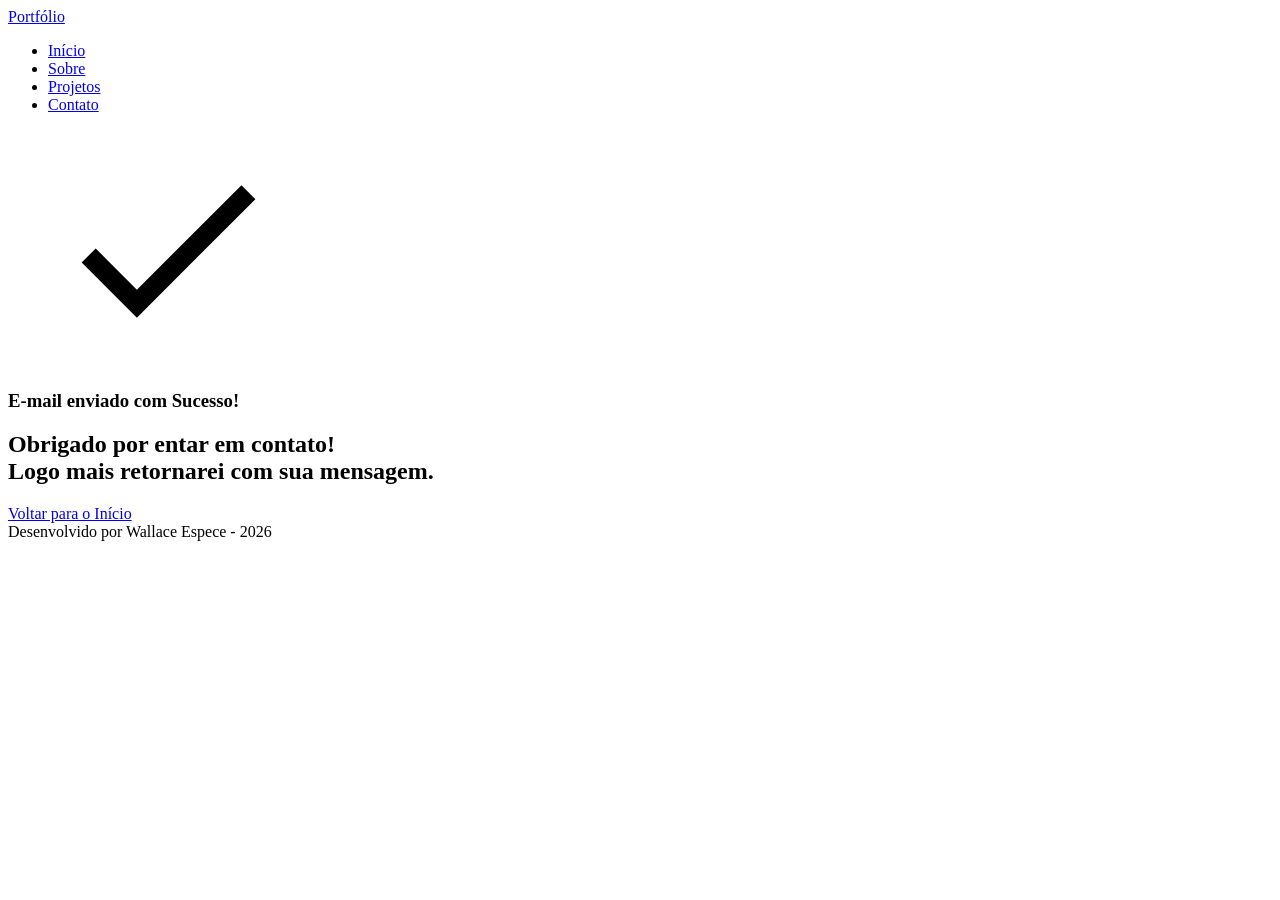
==== success.html @ 38e4da4f "✨ New Feature:  Construção do Success" ====
<!DOCTYPE html>
<html lang="pt-br">

<head>
    <meta charset="UTF-8">
    <meta name="viewport" content="width=device-width, initial-scale=1.0">
    <meta name="author" content="Wallace Espece">
    <meta name="description" content="Portfólio Wallace Espece,
     desenvolvedor Full Stack especializado em criar experiências 
    digitais incríveis. Conheça meus projetos e entre em contato.">
    <meta name="robots" content="index, follow">

    <link rel="icon" type="image/svg+xml" href="./assets/img/favicon.svg">

    <title>Portfólio Wallace Espece</title>
</head>

<body>

    <!-- Cabeçalho da Página (header) -->
    <header class="menu-container">
        <div class="menu-content">
            <a href="index.html" id="titulo">Portfólio</a>

            <nav>
                <ul class="menulist">
                    <li><a href="index.html#hero">Início</a></li>
                    <li><a href="index.html#about">Sobre</a></li>
                    <li><a href="index.html#projects">Projetos</a></li>
                    <li><a href="index.html#contact">Contato</a></li>
                </ul>
            </nav>
        </div>

    </header>

    <!-- Seção Principal da Página (main) -->

    <main>

        <!-- Mensagem de Sucesso -->

        <section class="sucess-container">
            <article class="sucess-content">
                <figure class="sucess-icon">
                    <img src="./assets/img/success.svg" alt="Ilustração de sucesso" class="float-animation" width="20%">

                </figure>

                <h1>E-mail enviado com Sucesso!</h1>
                <h2>Obrigado por entar em contato! <br> Logo mais retornarei com sua mensagem.</h2>

                <a class="botao" href="index.html">Voltar para o Início</a>

            </article>

        </section>
    </main>

    <!-- Rodapé da Página (footer) -->
    <footer>
        Desenvolvido por Wallace Espece - 2026
    </footer>


</body>

</html>
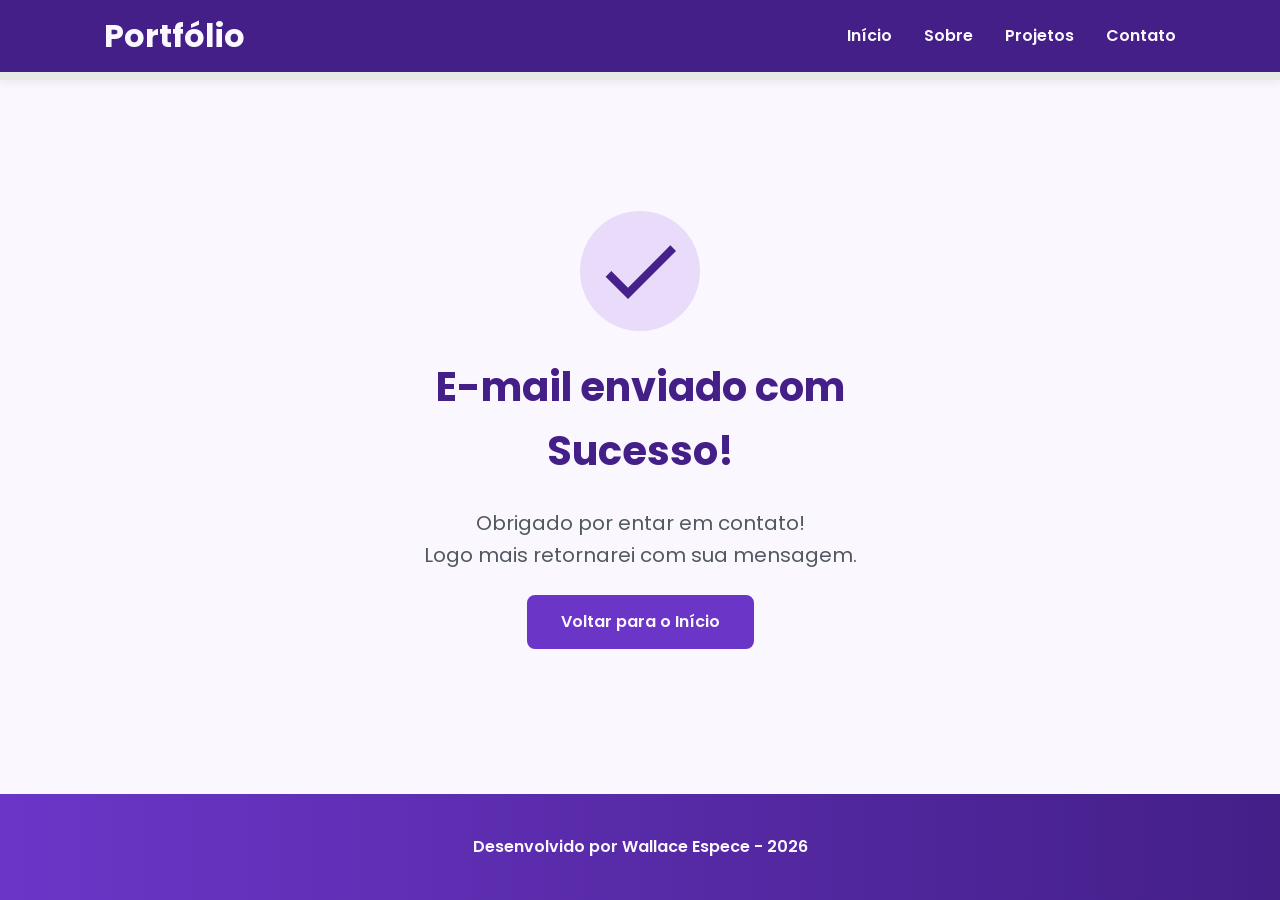
==== commit 09f19b95: "✨ New Feature: CSS-Estilização" ====
--- a/success.html
+++ b/success.html
@@ -2,6 +2,16 @@
 <html lang="pt-br">
 
 <head>
+
+    
+    <!-- Fontes do Google -->
+<link rel="preconnect" href="https://fonts.googleapis.com">
+<link rel="preconnect" href="https://fonts.gstatic.com" crossorigin>
+ 
+    <!-- Fonte do Google - Poppins -->
+<link href="https://fonts.googleapis.com/css2?family=Poppins&display=swap" rel="stylesheet">
+
+
     <meta charset="UTF-8">
     <meta name="viewport" content="width=device-width, initial-scale=1.0">
     <meta name="author" content="Wallace Espece">
@@ -12,6 +22,7 @@
 
     <link rel="icon" type="image/svg+xml" href="./assets/img/favicon.svg">
 
+    <link rel="stylesheet" href="./assets/css/style.css">
     <title>Portfólio Wallace Espece</title>
 </head>
 
@@ -23,7 +34,7 @@
             <a href="index.html" id="titulo">Portfólio</a>
 
             <nav>
-                <ul class="menulist">
+                <ul class="menu-list">
                     <li><a href="index.html#hero">Início</a></li>
                     <li><a href="index.html#about">Sobre</a></li>
                     <li><a href="index.html#projects">Projetos</a></li>
--- a/assets/css/style.css
+++ b/assets/css/style.css
@@ -0,0 +1,964 @@
+/* Reset do Navegador*/
+
+* {
+    margin: 0;
+    padding: 0;
+    box-sizing: border-box;
+    font-family: 'Poppins', sans-serif;
+    font-weight: 400;
+    text-decoration: none;
+    outline: none;
+}
+
+/*Variáveis*/
+
+:root {
+    /* Paleta de Cores - Purple */
+    --purple-50: #f4eaff;
+    --purple-100: #e9dcfa;
+    --purple-200: #cdb3f0;
+    --purple-300: #b186e5;
+    --purple-400: #9460db;
+    --purple-500: #6b36c8;
+    --purple-600: #5b2ca0;
+    --purple-700: #4c2177;
+    --purple-800: #441f88;
+    --purple-900: #2a0e4d;
+    --purple-950: #1a0730;
+ 
+    /* Cores Neutras */
+    --gray-200: #e8e8e8;
+    --gray-400: #505861;
+    --black: #171717;
+    --white: #FAF7FF;
+ 
+    /* Cores de Estado */
+    --error: #e63946;
+ 
+    /* Sombras */
+    --shadow-sm: 0 0.25rem 0.5rem rgba(0, 0, 0, 0.05);
+    --shadow-md: 0 0.25rem 0.75rem rgba(107, 54, 200, 0.3);
+    --shadow-lg: 0 0.5rem 1.5rem rgba(107, 54, 200, 0.2);
+ 
+    /* Espaçamentos */
+    --spacing-xs: 0.5rem;
+    --spacing-sm: 1rem;
+    --spacing-md: 1.5rem;
+    --spacing-lg: 2rem;
+    --spacing-xl: 3rem;
+    --spacing-2xl: 4rem;
+ 
+    /* Tamanhos de Fonte */
+    --text-sm: 0.75rem;
+    --text-base: 1rem;
+    --text-lg: 1.25rem;
+    --text-xl: 1.5rem;
+    --text-2xl: 2rem;
+    --text-3xl: 2.5rem;
+ 
+    /* Border Radius */
+    --radius-sm: 0.25rem;
+    --radius-md: 0.5rem;
+    --radius-lg: 1rem;
+    --radius-xl: 2rem;
+    --radius-full: 50%;
+ 
+    /* Animação Padrão */
+    --transition-default: all 0.3s ease;
+}
+
+/*Configurações Básicas*/
+
+html {
+    scroll-behavior: smooth; /*rolagem suave*/
+}
+
+body {
+    display: flex;
+    flex-direction: column;
+    min-height: 100vh; /*altura do navegador "mínima"*/
+    background-color: var(--white);
+    line-height: 1.6;
+    color: var(--black);
+}
+
+main {
+    flex: 1;
+}
+
+/*Seções - Base Comum - Para todas as seções */ 
+
+.section-container {
+    max-width: 70rem;
+    margin: 0 auto;
+    padding: var(--spacing-xl) var(--spacing-md);
+    scroll-margin-top: 6rem; /*6*16= 96 pixel de espaço*/
+
+}
+
+/* Botões*/
+
+.buttons-container {
+    display: flex;
+    gap: var(--spacing-sm);
+}
+
+.botao,
+.botao-outline {
+    display: inline-block;
+    padding: 0.75rem 2rem;
+    border: 0.15rem solid transparent;
+    border-radius: var(--radius-md);
+    font-size: var(--text-base);
+    font-weight: 600;
+    text-align: center;
+    cursor: pointer;
+    transition: var(--transition-default);
+}
+
+.botao {
+    border-color: var(--purple-500);
+    background-color: var(--purple-500);
+    color: var(--white);
+}
+
+.botao:hover {
+    border-color: var(--purple-800);
+    background-color: var(--purple-800);
+    color: var(--white);
+    box-shadow: var(--shadow-md);
+    transform: translateY(-0.25rem); /*vai dar uma subida quando passar o mouse emcima*/
+}
+
+.botao-outline {
+    border-color: var(--purple-500);
+    background-color: transparent;
+    color: var(--purple-500);
+}
+.botao-outline:hover {
+    border-color: var(--purple-500);
+    background-color: var(--purple-500);
+    color: var(--white);
+    box-shadow: var(--shadow-md);
+    transform: translateY(-0.25rem); /*vai dar uma subida quando passar o mouse emcima*/
+}
+
+/* Botões pequenos - Card Projetos */
+
+.botao.botao-sm,
+.botao-outline.botao-sm {
+    min-width: 6rem;
+    padding: 0.25rem var(--spacing-sm);
+    border-width: 0.125rem;
+    border-radius: 0.25rem;
+    font-size: var(--text-sm); /*texto menor*/
+}
+
+/*Seção Header - Cabeçalho e Menu */
+
+header {
+    position: sticky; /*quando fizer a rolagem vai passar por debaixo do menu*/
+    top: 0;
+    z-index: 1000; /* oque vai ficar em cima e que vai ficar embaixo*/
+    width: 100%;
+    height: 5rem; /*altura 80px de altura*/
+    border-bottom: var(--spacing-xs) solid var(--gray-200); /* borda inferior*/
+    box-shadow: var(--shadow-sm);
+    background-color: var(--purple-800);
+}
+
+header a {
+    font-weight: 600; /*peso da fonte*/
+    color: var(--white);
+    transition: color 0.3s ease;
+}
+
+header a:hover {
+    color: var(--purple-100);
+}
+
+#titulo {
+    font-size: var(--text-2xl);
+    font-weight: 700;
+}
+
+.menu-content {
+    display: flex;
+    justify-content: space-between;
+    align-items: center;
+    max-width: 70rem;
+    height: 100%; /*altura maxima do header*/
+    margin: 0 auto;
+    padding:  0 var(--spacing-md);
+
+}
+
+.menu-list {
+    display: flex;
+    gap: var(--spacing-lg);
+    list-style: none;
+}
+
+menu-list a {
+    padding: var(--spacing-xs);
+}
+
+/* Seção Hero */
+.hero-container {
+    display: flex;
+    align-items: center;
+    gap:  var(--spacing-2xl);
+    min-height: calc(100vh - 5rem);
+}
+
+.hero-content {
+    display: flex;
+    flex: 1;
+    flex-direction: column;
+    gap: var(--spacing-md);
+}
+
+.hero-content span {
+    font-size: var(--text-xl);
+    font-weight: 700;
+}
+
+.hero-content h1 {
+    font-size: var(--text-3xl);
+    font-weight: 700;
+}
+
+.hero-content p,
+.about-content p,
+.contact-info p {
+    font-size: var(--text-lg);
+    color: var(--gray-400);
+}
+
+.hero-image {
+    display: flex;
+    flex: 1;
+    justify-content: center;
+}
+
+.hero-image img {
+    width: 100%;
+    max-width: 100%;/*so pode crescer*/
+    border-radius: var(--radius-xl);
+}
+
+/* Animação Flutuante*/
+
+@keyframes float {
+    0%
+    100% {
+        transform:transparentY(0);
+    }
+    50% {
+        transform:translateY(-1.25rem);
+    }
+}
+
+.float-animation {
+    animation: float 3s ease-in-out infinite;
+}
+
+/*Seção About (Container)*/
+
+.about-container {
+    display: flex;
+    align-items: center;
+    gap: var(--spacing-2xl);
+    margin: var(--spacing-2xl)auto;
+    border-radius: var(--radius-lg);
+    background-color: var(--gray-200);
+}
+
+/*Painel Esquerdo (Imagem)*/
+
+.about-image {
+    flex: 0 0 17.5rem;
+}
+
+.about-image img {
+    width: 100%;
+    border: 0.35rem solid var(--purple-500);
+    border-radius: var(--radius-full);
+    box-shadow: var(--shadow-lg);
+}
+
+/*Painel Direito (Texto)*/
+.about-content h2,
+.projects-container h2,
+.contact-info h2 {
+    margin-bottom: var(--spacing-md);
+    font-size: var(--text-3xl);
+    font-weight: 700;
+    color: var(--purple-800);
+}
+
+.about-content p {
+    margin-bottom: var(--spacing-sm);
+    text-align: justify;
+}
+
+/*Painel Inferior (Botões e Dados do GitHub)*/
+
+.about-buttons-data {
+    display: flex;
+    justify-content: space-between;
+    align-items: center;
+    gap: var(--spacing-lg);
+    margin-top: var(--spacing-lg);
+}
+
+.about-buttons-data .botao {
+    margin-right: auto;
+}
+
+
+ /*Card - Dados do GitHub*/
+
+ .data-container {
+    display: flex;
+    gap: var(--spacing-lg); /*espaçamento entre os intens*/
+    margin-top: 0;
+ }
+
+ .data-item {
+    display: flex;
+    flex-direction: column;
+    align-items: center;
+ }
+
+ .data-number {
+    font-size: var(--text-xl);
+    font-weight: 700;
+    text-align: center;
+    color: var(--purple-500);
+ }
+
+ .data-label {
+    font-size: var(--text-base);
+    text-align: center;
+    color: var(--gray-400);
+ }
+
+ /* Projects*/
+
+ .projects-container {
+    scroll-margin-top: 3rem;
+    margin: var(--spacing-2xl) auto;
+    text-align: center;
+ }
+
+ .project-swiper {
+    position: relative;
+    width: 100%;
+    padding: var(--spacing-sm) var(--spacing-xl) var(--spacing-xl);
+    overflow: hidden;
+ }
+
+ /*Card Projeto*/
+
+ .project-card {
+    display: flex;
+    flex-direction: column;
+    width: 100%;
+    height: 100%;
+    border: 0.15rem solid var(--gray-200);
+    border-radius: var(--radius-lg);
+    background-color: var(--white);
+    box-shadow: var(--shadow-sm);
+    overflow: hidden;
+    transition: var(--transition-default);
+ }
+
+
+ .project-card:hover {
+    box-shadow: var(--shadow-lg);
+ }
+
+.project-image {
+    display: flex;
+    justify-content: center;
+    align-items: center;
+    width: 100%;
+    height: 10rem;
+    background: linear-gradient(135deg, var(--purple-50) 0%, var(--purple-100) 100%);
+}
+
+.project-image img {
+  width: 75%;
+  height: 75%;
+  max-width: 7rem;
+  max-height: 7rem;
+  object-fit: contain;
+  transition: transform 0.3s ease;
+}
+
+.project-content {
+  display: flex;
+  flex: 1;
+  flex-direction: column;
+  padding: var(--spacing-md);
+  text-align: left;
+}
+
+.project-content h3 {
+  margin-bottom: 0.75rem;
+  font-size: var(--text-lg);
+  font-weight: 700;
+}
+
+.project-content p {
+  margin-bottom: var(--spacing-sm);
+  font-size: var(--text-base);
+  color: var(--gray-400)
+}
+
+.project-tags {
+  display: flex;
+  flex-wrap: wrap;
+  gap: var(--spacing-xs)
+}
+
+.tag {
+  padding: 0.375rem 0.75rem;
+  border-radius: var(--radius-sm);
+  background-color: var(--purple-100);
+  font-size: var(--text-sm);
+  font-weight: 600;
+  color: var(--purple-800);
+}
+
+.project-buttons {
+  display: flex;
+  justify-content: center;
+  align-items: center;
+  gap: 0.75rem;
+  margin-top: var(--spacing-sm);
+}
+
+/* Configuração do Swiper */
+
+.swiper-wrapper {
+    align-items: stretch;
+}
+
+.swiper-slide {
+    display: flex;
+    height: auto;
+}
+
+/* Botões do Swiper (navegação) */
+.swiper-button-next,
+.swiper-button-prev {
+    width: 3rem;
+    height: 3rem;
+}
+
+.swiper-button-next:after,
+.swiper-button-prev:after {
+    font-size: var(--text-lg);
+    color: var(--purple-500);
+}
+
+.swiper-button-next:hover:after,
+.swiper-button-prev:hover:after {
+    color: var(--purple-800);
+}
+
+/* Indicadores de paginação */
+.swiper-pagination-bullet {
+    width: 0.75rem;
+    height: 0.75rem;
+    background-color: var(--gray-200);
+    opacity: 1;
+}
+
+.swiper-pagination-bullet-active {
+    width: var(--spacing-lg);
+    border-radius: var(--radius-sm);
+    background-color: var(--purple-500);
+}
+
+/*Seção contato*/
+
+.contact-container {
+    display: grid;
+    grid-template-columns: 1fr 1fr;
+    gap: var(--spacing-2xl);
+}
+
+/*Redes Sociais*/
+.contact-info h2 {
+    margin-bottom: var(--spacing-md);
+}
+
+.contact-info p {
+    margin-bottom: var(--spacing-lg);
+}
+
+.social-container {
+    display: flex;
+    justify-content: center;
+    gap: var(--spacing-xl);
+}
+
+.social-icon {
+    width: 5rem;
+    height: 5rem;
+    padding: 0.75rem;
+    border-radius: var(--radius-md);
+    transition: var(--transition-default);
+}
+
+.social-icon img {
+    width: 100%;
+    filter: brightness(0) saturate(100%);
+    transition: filter 0.3s ease;
+}
+
+.social-icon img:hover {
+    filter: brightness(0) 
+            saturate(100%) 
+            invert(42%) 
+            sepia(93%) 
+            saturate(1352%) 
+            hue-rotate(243deg) 
+            brightness(79%) 
+            contrast(91%);
+}
+
+/* Formulario de Contato*/
+
+form {
+    display: flex;
+    flex-direction: column;
+    gap: 0.75rem;
+}
+
+form label {
+  font-size: var(--text-base);
+  font-weight: 600;
+}
+
+form input,
+form textarea {
+    width: 100%;
+    padding: 0.5rem var(--spacing-sm);
+    border: 0.25rem solid var(--gray-200);
+    border-radius: var(--radius-md);
+    font-family: inherit;
+    font-size: var(--text-base);
+    transition: border-color 0.3s ease;
+}
+
+form input:focus,
+form textarea:focus {
+    border-color: var(--purple-500);
+    outline: none;
+}
+
+form textarea {
+    min-height: 5rem;
+    resize: none;
+}
+
+form span {
+    margin-top: -0.75rem;
+    font-size: var(--text-sm);
+    color: var(--error);
+}
+ /*Seção Footer*/
+
+ footer {
+    padding: 2.5rem;
+    background: linear-gradient(to right, var(--purple-500), var(--purple-800));
+    font-weight: 600;
+    text-align: center;
+    color: var(--white);
+ }
+
+
+ /*Seção Success (Container)*/
+
+ .sucess-container {
+    display: flex;
+    flex-direction: column;
+    justify-content: center;
+    align-items: center;
+    width: 100%;
+    min-height: calc(100vh - 12.5rem);
+    padding: var(--spacing-xl) var(--spacing-md);
+
+ }
+
+ /*Seção Success - Conteúdo (Texto)*/
+
+ .sucess-content {
+    display: flex;
+    flex-direction: column;
+    align-items: center;
+    gap: var(--spacing-md);
+    max-width: 37.5rem;
+    text-align: center;
+ }
+
+.sucess-content h1 {
+    font-size: var(--text-3xl);
+    font-weight: 700;
+    color: var(--purple-800);
+}
+
+
+.sucess-content h2 {
+    font-size: var(--text-lg);
+    color: var(--gray-400);
+}
+
+/*Seção Success - Ícone*/
+
+.sucess-icon {
+    display: flex;
+    align-items: center;
+    justify-content: center;
+    width: 7.5rem;
+    height: 7.5rem;
+    border-radius: var(--radius-full);
+    background-color: var(--purple-100);
+}
+
+.sucess-icon img {
+    width: 6rem;
+    height: 6rem;
+    filter: brightness(0)
+    saturate(100%)
+    invert(11%)
+    sepia(69%)
+    saturate(3759%)
+    hue-rotate(256deg)
+    brightness(101%)
+    contrast(96%);
+}
+
+/* Responsividade - Tablet*/
+@media screen and (max-width: 1024px) {
+
+    /*Layout, Tipografia e Menu*/
+    /* Layout */
+    .section-container {
+        padding: var(--spacing-lg) var(--spacing-md);
+    }
+
+    /* Tipografia */
+    .section-container h1 {
+        font-size: var(--text-3xl);
+    }
+
+    .section-container h2 {
+        font-size: var(--text-2xl);
+    }
+
+    .section-container p {
+        font-size: var(--text-base);
+    }
+
+    .section-container span {
+        font-size: var(--text-lg);
+    }
+
+    .success-content h1 {
+        font-size: var(--text-3xl);
+    }
+
+    .success-content h2 {
+        font-size: var(--text-xl);
+    }
+
+    /* Header - Oculta menu em telas pequenas */
+    @media (max-width: 768px) {
+        .menu-list {
+            display: none;
+        }
+    }
+
+    /* Seção Hero*/
+    /* Hero */
+.hero-container {
+    flex-direction: column-reverse;
+    gap: var(--spacing-lg);
+    min-height: 60vh;
+    text-align: center;
+}
+
+.hero-content,
+.hero-image {
+    width: 90%;
+}
+
+.hero-image img {
+    object-fit: cover;
+}
+
+.buttons-container {
+    justify-content: center;
+    width: 100%;
+}
+
+.hero-container .botao,
+.hero-container .botao-outline {
+    padding: 0.75rem 1.5rem;
+    font-size: 0.95rem;
+    white-space: nowrap;
+}
+
+/* Seção About*/
+
+.about-container {
+    flex-direction: column;
+    gap: var(--spacing-md);
+    margin: var(--spacing-lg);
+    padding: var(--spacing-lg);
+}
+
+.about-image {
+    flex: 0 0 auto;
+    width: 100%;
+    display: flex;
+    justify-content: center;
+}
+
+.about-image img {
+    max-width: 16rem;
+    width: 100%;
+}
+
+.about-content {
+    width: 100%;
+}
+
+.about-buttons-data {
+    flex-direction: column;
+    gap: var(--spacing-md);
+    align-items: stretch;
+}
+
+.about-buttons-data .botao {
+    margin-right: 0;
+}
+
+.data-container {
+    justify-content: center;
+    width: 100%;
+}
+
+    /*Seção Projects*/
+
+    /* Projects */
+.projects-container {
+    margin: var(--spacing-lg) auto 0;
+}
+
+.projects-swiper {
+    margin: 0;
+    padding: var(--spacing-sm) var(--spacing-lg) 2.5rem;
+}
+
+.project-card {
+    width: 300px;
+    height: 38rem;
+    min-height: 20rem;
+    max-height: 38rem;
+    max-width: 100%;
+}
+
+.project-content {
+    display: flex;
+    flex-direction: column;
+    justify-content: space-between;
+    height: 100%;
+}
+
+.project-content p {
+    flex: 1;
+    overflow: hidden;
+}
+
+.project-tags {
+    min-height: 2.5rem;
+    align-items: flex-start;
+}
+
+.swiper-wrapper {
+    align-items: stretchy;
+}
+
+.swiper-slide {
+    display: flex;
+    justify-content: center;
+    align-items: stretchy;
+    height: auto;
+}
+
+.swiper-button-next,
+.swiper-button-prev {
+    display: none;
+}
+
+ /*Seções Contact e Success*/
+
+    /* Contact */
+.contact-container {
+    grid-template-columns: 1fr;
+    gap: var(--spacing-lg);
+    width: 90%;
+    margin: 0 auto;
+}
+
+/* Success Page */
+.success-container {
+    padding: var(--spacing-xl) var(--spacing-md);
+    min-height: calc(100vh - 10rem);
+}
+
+.success-content {
+    gap: var(--spacing-lg);
+    max-width: 35rem;
+}
+
+.success-icon {
+    width: 6rem;
+    height: 6rem;
+}
+
+.success-icon img {
+    width: 5rem;
+    height: 5rem;
+}
+
+}
+
+/*Responsividade para celular*/
+
+@media screen and (max-width: 480px){
+    
+    .section-container{
+        padding: var(--spacing-md) var(--spacing-sm);
+    }
+
+        .section-container h1{
+            font-size: var(--text-xl);
+        }
+
+        .section-container h2 {
+            font-size: var(--text-lg);
+        }
+
+        .section-container p {
+            font-size: var(--text-base);
+        }
+
+        .section-container span {
+            font-size: var(--text-lg);
+        }
+
+        #titulo {
+            font-size: var(--text-xl);
+        }
+        .menu-content{
+            justify-content: center;
+        }
+        .menu-list{
+            display: none;
+        }
+
+        .hero-container {
+            flex-direction: column-reverse;
+            gap: var(--spacing-xs);
+        }
+
+        .hero-content {
+            gap: var(--spacing-xs);
+            width: 100%;
+        }
+
+        .buttons-container {
+            flex-direction: column;
+            gap: 0.75rem;
+            width: 100%;
+
+        }
+
+        .buttons-container .botao,
+        .buttons-container .butao-outiline{
+            padding: 0.75rem 1rem;
+            font-size: var(--text-base);
+            white-space: nowrap;
+        }
+
+        .hero-image {
+            width: 100%;
+        }
+
+        .hero-image img-mode{
+            max-width: 20rem; /*20de tamanho*/
+        }
+
+        .about-container{
+            flex-direction: column;
+            margin: var(--spacing-lg) 0.5rem;
+            padding: var(--spacing-md);
+        }
+
+        .about-image img{
+            max-width: 16rem;
+        }
+
+        .about-content{
+            width: 100%;
+        }
+
+        .about-buttons-data{
+            flex-direction: column;
+            gap: var(--spacing-md);
+            align-items: stretch;
+        }
+
+        .about-buttons-data .botao,
+        .about-buttons-data .botao-outline{
+            width: 100%;
+            padding: 0.75rem var(--spacing-lg);
+            font-size: var(--text-base);
+            text-align: center;
+        }
+
+        .data-container{
+            justify-content: center;
+            width: 100%;
+        }
+
+        .data-number {
+            font-size: var(--text-lg);
+        }
+
+        .data-label {
+            font-size: var(--text-sm);
+        }
+
+        .contact-container{
+            grid-template-columns: 1fr;
+            gap: var(--spacing-lg);
+            width: 100%;
+            margin: 0 auto;
+        }
+
+        .contact-info{
+            width: 100%;
+        }
+
+        form{
+            width: 100%;
+        }
+}
